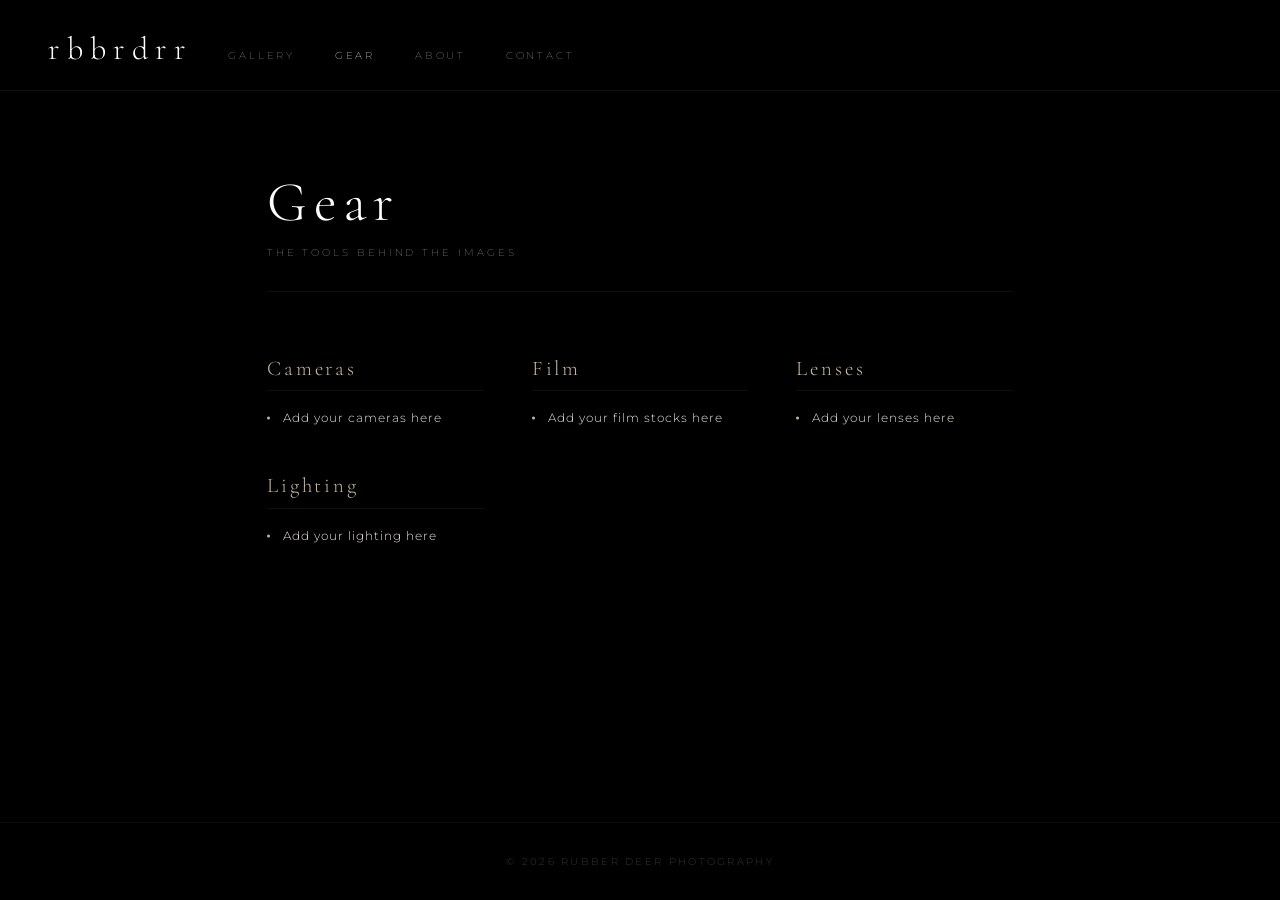
==== gear.html @ 071c5e80 "Add gear.html page" ====
<!DOCTYPE html>
<html lang="en">
<head>
  <meta charset="UTF-8" />
  <meta name="viewport" content="width=device-width, initial-scale=1.0" />
  <title>Gear &#8212; Rubber Deer Photography</title>
  <link rel="preconnect" href="https://fonts.googleapis.com" />
  <link rel="preconnect" href="https://fonts.gstatic.com" crossorigin />
  <link href="https://fonts.googleapis.com/css2?family=Cormorant+Garamond:ital,wght@0,300;0,400;1,300;1,400&family=Montserrat:wght@200;300;400&display=swap" rel="stylesheet" />
  <link rel="stylesheet" href="style.css" />
</head>
<body>
  <header>
    <div class="header-inner">
      <a href="index.html" class="logo">rbbrdrr</a>
      <nav class="nav">
        <a href="index.html" class="nav-link">Gallery</a>
        <a href="gear.html" class="nav-link active">Gear</a>
        <a href="about.html" class="nav-link">About</a>
        <a href="contact.html" class="nav-link">Contact</a>
      </nav>
    </div>
  </header>
  <main class="page-content">
    <div class="page-header">
      <h1 class="page-title">Gear</h1>
      <p class="page-subtitle">The tools behind the images</p>
    </div>
    <div class="gear-grid">
      <div class="gear-category">
        <h2 class="gear-heading">Cameras</h2>
        <ul class="gear-list"><li>Add your cameras here</li></ul>
      </div>
      <div class="gear-category">
        <h2 class="gear-heading">Film</h2>
        <ul class="gear-list"><li>Add your film stocks here</li></ul>
      </div>
      <div class="gear-category">
        <h2 class="gear-heading">Lenses</h2>
        <ul class="gear-list"><li>Add your lenses here</li></ul>
      </div>
      <div class="gear-category">
        <h2 class="gear-heading">Lighting</h2>
        <ul class="gear-list"><li>Add your lighting here</li></ul>
      </div>
    </div>
  </main>
  <footer><span>&copy; <span id="year"></span> Rubber Deer Photography</span></footer>
  <script>document.getElementById('year').textContent = new Date().getFullYear();</script>
</body>
</html>
---- style.css ----
/* ===== RESET & BASE ===== */
*, *::before, *::after { box-sizing: border-box; margin: 0; padding: 0; }

:root {
  --black:      #000000;
  --white:      #ffffff;
  --off-white:  #e8e4dc;
  --dim:        #888888;
  --accent:     #c8b89a;
  --gap:        clamp(10px, 1.5vw, 18px);
  --col-count:  3;
}

html { font-size: 16px; scroll-behavior: smooth; }

body {
  background: var(--black);
  color: var(--off-white);
  font-family: 'Montserrat', sans-serif;
  font-weight: 300;
  min-height: 100vh;
  display: flex;
  flex-direction: column;
  cursor: crosshair;
}

/* ===== HEADER ===== */
header {
  position: sticky;
  top: 0;
  z-index: 100;
  padding: 1.8rem 3rem 1.4rem;
  display: flex;
  align-items: baseline;
  gap: 2rem;
  border-bottom: 1px solid rgba(255,255,255,0.06);
  background: rgba(0,0,0,0.92);
  backdrop-filter: blur(12px);
  -webkit-backdrop-filter: blur(12px);
}

.header-inner {
  display: flex;
  align-items: baseline;
  gap: 2.2rem;
  flex-wrap: wrap;
}

.logo {
  font-family: 'Cormorant Garamond', serif;
  font-weight: 300;
  font-size: clamp(1.4rem, 3vw, 2rem);
  letter-spacing: 0.22em;
  color: var(--white);
  text-decoration: none;
  text-transform: lowercase;
  transition: color 0.3s;
}
.logo:hover { color: var(--accent); }

.tagline {
  font-size: clamp(0.6rem, 1.2vw, 0.72rem);
  letter-spacing: 0.28em;
  text-transform: uppercase;
  color: var(--dim);
  font-weight: 200;
  white-space: nowrap;
}

/* ===== MAIN / GALLERY ===== */
main {
  flex: 1;
  padding: clamp(1.5rem, 4vw, 3.5rem) clamp(1rem, 4vw, 3rem);
}

/* Masonry via CSS columns */
.masonry-grid {
  columns: var(--col-count);
  column-gap: var(--gap);
}

.masonry-item {
  break-inside: avoid;
  margin-bottom: var(--gap);
  overflow: hidden;
  cursor: pointer;
  position: relative;
}

.masonry-item img {
  display: block;
  width: 100%;
  height: auto;
  transition: transform 0.6s cubic-bezier(0.25, 0.46, 0.45, 0.94),
              filter 0.4s ease,
              opacity 0.4s ease;
  filter: grayscale(8%) brightness(0.92);
  opacity: 0;
}

.masonry-item img.loaded {
  opacity: 1;
}

.masonry-item:hover img {
  transform: scale(1.03);
  filter: grayscale(0%) brightness(1);
}

/* ===== EMPTY STATE ===== */
.empty-state {
  text-align: center;
  padding: 8rem 2rem;
  color: var(--dim);
  font-size: 0.85rem;
  letter-spacing: 0.18em;
  text-transform: uppercase;
}

/* ===== LIGHTBOX ===== */
.lightbox {
  position: fixed;
  inset: 0;
  background: rgba(0,0,0,0.97);
  z-index: 1000;
  display: flex;
  align-items: center;
  justify-content: center;
  opacity: 0;
  pointer-events: none;
  transition: opacity 0.35s ease;
}

.lightbox.open {
  opacity: 1;
  pointer-events: all;
}

.lightbox-img-wrap {
  max-width: 90vw;
  max-height: 90vh;
  display: flex;
  align-items: center;
  justify-content: center;
}

.lightbox-img-wrap img {
  max-width: 90vw;
  max-height: 90vh;
  object-fit: contain;
  display: block;
}

.lightbox-close,
.lightbox-prev,
.lightbox-next {
  position: fixed;
  background: none;
  border: none;
  color: rgba(255,255,255,0.5);
  font-size: 1.8rem;
  cursor: pointer;
  transition: color 0.2s;
  line-height: 1;
  padding: 0.5rem;
  z-index: 1001;
}
.lightbox-close:hover,
.lightbox-prev:hover,
.lightbox-next:hover { color: var(--white); }

.lightbox-close { top: 1.5rem; right: 2rem; font-size: 2.2rem; }
.lightbox-prev  { left: 2rem;  top: 50%; transform: translateY(-50%); }
.lightbox-next  { right: 2rem; top: 50%; transform: translateY(-50%); }

/* ===== FOOTER ===== */
footer {
  padding: 2rem 3rem;
  text-align: center;
  font-size: 0.65rem;
  letter-spacing: 0.22em;
  text-transform: uppercase;
  color: rgba(255,255,255,0.2);
  border-top: 1px solid rgba(255,255,255,0.05);
}

/* ===== RESPONSIVE ===== */
@media (max-width: 900px) {
  :root { --col-count: 2; }
  header { padding: 1.4rem 1.5rem; }
  .tagline { display: none; }
}

@media (max-width: 520px) {
  :root { --col-count: 1; }
}


/* ===== AGE GATE ===== */
.age-gate {
    position: fixed;
    inset: 0;
    background: var(--black);
    z-index: 9999;
    display: flex;
    align-items: center;
    justify-content: center;
    transition: opacity 0.6s ease;
}

.age-gate-hide {
    opacity: 0;
    pointer-events: none;
}

.age-gate-box {
    text-align: center;
    max-width: 480px;
    padding: 3rem 2rem;
    display: flex;
    flex-direction: column;
    align-items: center;
    gap: 1.4rem;
}

.age-gate-logo {
    font-family: 'Cormorant Garamond', serif;
    font-weight: 300;
    font-size: 2.2rem;
    letter-spacing: 0.22em;
    color: var(--white);
    text-transform: lowercase;
    margin-bottom: 0.5rem;
}

.age-gate-title {
    font-size: 0.7rem;
    letter-spacing: 0.3em;
    text-transform: uppercase;
    color: var(--dim);
    font-weight: 200;
}

.age-gate-sub {
    font-family: 'Cormorant Garamond', serif;
    font-size: 1.15rem;
    font-weight: 300;
    color: var(--off-white);
    line-height: 1.8;
    border-top: 1px solid rgba(255,255,255,0.08);
    border-bottom: 1px solid rgba(255,255,255,0.08);
    padding: 1.4rem 0;
}

.age-gate-buttons {
    display: flex;
    flex-direction: column;
    gap: 0.8rem;
    width: 100%;
    max-width: 320px;
}

.age-btn {
    width: 100%;
    padding: 0.9rem 1.5rem;
    font-family: 'Montserrat', sans-serif;
    font-size: 0.65rem;
    letter-spacing: 0.22em;
    text-transform: uppercase;
    font-weight: 300;
    cursor: pointer;
    border: 1px solid rgba(255,255,255,0.2);
    transition: all 0.3s ease;
    background: transparent;
}

.age-btn-enter {
    color: var(--white);
    border-color: rgba(255,255,255,0.35);
}

.age-btn-enter:hover {
    background: rgba(255,255,255,0.06);
    border-color: rgba(255,255,255,0.6);
}

.age-btn-exit {
    color: var(--dim);
    border-color: rgba(255,255,255,0.08);
}

.age-btn-exit:hover {
    color: var(--off-white);
    border-color: rgba(255,255,255,0.2);
}

.age-gate-note {
    font-size: 0.58rem;
    letter-spacing: 0.12em;
    color: rgba(255,255,255,0.2);
    text-transform: uppercase;
    line-height: 1.8;
    max-width: 340px;
}


/* ===== NAVIGATION ===== */
.nav {
  display: flex;
  gap: 2.5rem;
  align-items: baseline;
}

.nav-link {
  font-family: 'Montserrat', sans-serif;
  font-size: 0.62rem;
  font-weight: 200;
  letter-spacing: 0.28em;
  text-transform: uppercase;
  color: var(--dim);
  text-decoration: none;
  transition: color 0.3s;
  white-space: nowrap;
}

.nav-link:hover,
.nav-link.active {
  color: var(--off-white);
}

/* ===== PAGE CONTENT ===== */
.page-content {
  flex: 1;
  padding: clamp(3rem, 6vw, 6rem) clamp(1.5rem, 6vw, 6rem);
  max-width: 900px;
  margin: 0 auto;
  width: 100%;
}

.page-header {
  margin-bottom: 4rem;
  border-bottom: 1px solid rgba(255,255,255,0.06);
  padding-bottom: 2rem;
}

.page-title {
  font-family: 'Cormorant Garamond', serif;
  font-weight: 300;
  font-size: clamp(2rem, 5vw, 3.5rem);
  letter-spacing: 0.12em;
  color: var(--white);
  margin-bottom: 0.6rem;
}

.page-subtitle {
  font-size: 0.65rem;
  letter-spacing: 0.28em;
  text-transform: uppercase;
  color: var(--dim);
  font-weight: 200;
}

/* ===== GEAR PAGE ===== */
.gear-grid {
  display: grid;
  grid-template-columns: repeat(auto-fit, minmax(200px, 1fr));
  gap: 3rem;
}

.gear-heading {
  font-family: 'Cormorant Garamond', serif;
  font-weight: 300;
  font-size: 1.3rem;
  letter-spacing: 0.14em;
  color: var(--accent);
  margin-bottom: 1.2rem;
  padding-bottom: 0.6rem;
  border-bottom: 1px solid rgba(255,255,255,0.06);
}

.gear-list {
  list-style: none;
  display: flex;
  flex-direction: column;
  gap: 0.7rem;
}

.gear-list li {
  font-size: 0.78rem;
  letter-spacing: 0.08em;
  color: var(--off-white);
  font-weight: 300;
  padding-left: 1rem;
  position: relative;
}

.gear-list li::before {
  content: '';
  position: absolute;
  left: 0;
  top: 50%;
  transform: translateY(-50%);
  width: 3px;
  height: 3px;
  background: var(--accent);
  border-radius: 50%;
}

/* ===== ABOUT PAGE ===== */
.about-layout {
  max-width: 640px;
}

.about-layout .page-title {
  margin-bottom: 2.5rem;
}

.about-body {
  font-family: 'Cormorant Garamond', serif;
  font-size: 1.15rem;
  font-weight: 300;
  line-height: 1.9;
  color: var(--off-white);
  margin-bottom: 1.6rem;
}

/* ===== CONTACT PAGE ===== */
.contact-wrap {
  max-width: 560px;
}

.contact-form {
  display: flex;
  flex-direction: column;
  gap: 1.8rem;
}

.form-group {
  display: flex;
  flex-direction: column;
  gap: 0.6rem;
}

.form-label {
  font-size: 0.6rem;
  letter-spacing: 0.28em;
  text-transform: uppercase;
  color: var(--dim);
  font-weight: 300;
}

.form-input,
.form-textarea {
  background: transparent;
  border: none;
  border-bottom: 1px solid rgba(255,255,255,0.15);
  color: var(--off-white);
  font-family: 'Montserrat', sans-serif;
  font-size: 0.85rem;
  font-weight: 300;
  padding: 0.7rem 0;
  outline: none;
  transition: border-color 0.3s;
  width: 100%;
}

.form-input::placeholder,
.form-textarea::placeholder {
  color: rgba(255,255,255,0.2);
}

.form-input:focus,
.form-textarea:focus {
  border-bottom-color: var(--accent);
}

.form-textarea {
  resize: vertical;
  min-height: 120px;
}

.form-submit {
  align-self: flex-start;
  background: transparent;
  border: 1px solid rgba(255,255,255,0.25);
  color: var(--white);
  font-family: 'Montserrat', sans-serif;
  font-size: 0.62rem;
  letter-spacing: 0.28em;
  text-transform: uppercase;
  font-weight: 300;
  padding: 0.9rem 2.5rem;
  cursor: pointer;
  transition: all 0.3s;
  margin-top: 0.5rem;
}

.form-submit:hover {
  background: rgba(255,255,255,0.05);
  border-color: rgba(255,255,255,0.5);
}

.form-status {
  font-size: 0.65rem;
  letter-spacing: 0.18em;
  text-transform: uppercase;
  margin-top: 0.5rem;
}

.form-status.success { color: #7eb89a; }
.form-status.error   { color: #c97a7a; }

@media (max-width: 700px) {
  .header-inner { flex-direction: column; gap: 1rem; align-items: flex-start; }
  .nav { gap: 1.5rem; }
  .page-content { padding: 2rem 1.5rem; }
}
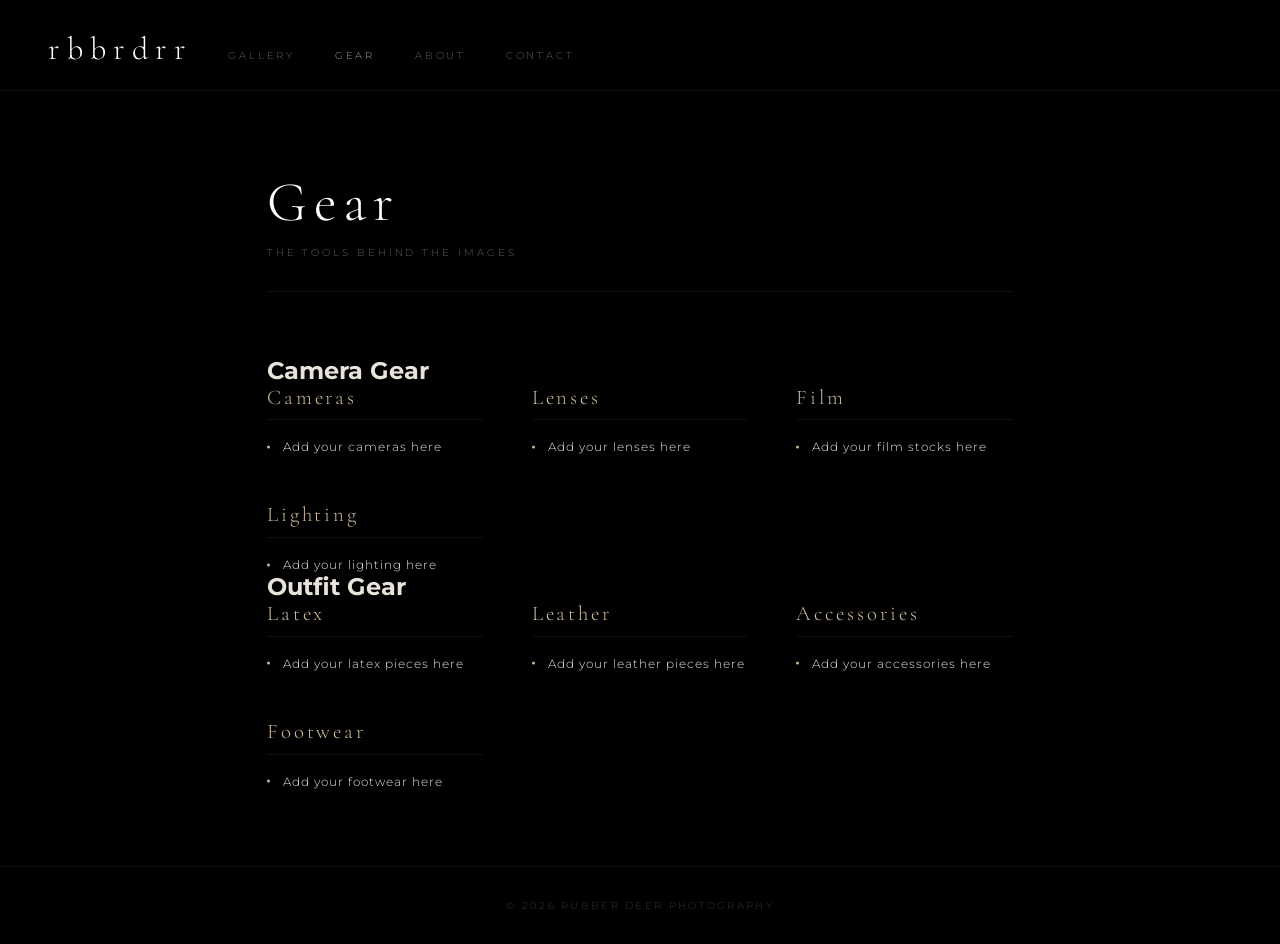
==== commit a1fcb57b: "Split gear page into Camera Gear and Outfit Gear sections" ====
--- a/gear.html
+++ b/gear.html
@@ -21,31 +21,78 @@
       </nav>
     </div>
   </header>
+
   <main class="page-content">
     <div class="page-header">
       <h1 class="page-title">Gear</h1>
       <p class="page-subtitle">The tools behind the images</p>
     </div>
-    <div class="gear-grid">
-      <div class="gear-category">
-        <h2 class="gear-heading">Cameras</h2>
-        <ul class="gear-list"><li>Add your cameras here</li></ul>
-      </div>
-      <div class="gear-category">
-        <h2 class="gear-heading">Film</h2>
-        <ul class="gear-list"><li>Add your film stocks here</li></ul>
-      </div>
-      <div class="gear-category">
-        <h2 class="gear-heading">Lenses</h2>
-        <ul class="gear-list"><li>Add your lenses here</li></ul>
-      </div>
-      <div class="gear-category">
-        <h2 class="gear-heading">Lighting</h2>
-        <ul class="gear-list"><li>Add your lighting here</li></ul>
+
+    <div class="gear-section">
+      <h2 class="gear-section-title">Camera Gear</h2>
+      <div class="gear-grid">
+        <div class="gear-category">
+          <h3 class="gear-heading">Cameras</h3>
+          <ul class="gear-list">
+            <li>Add your cameras here</li>
+          </ul>
+        </div>
+        <div class="gear-category">
+          <h3 class="gear-heading">Lenses</h3>
+          <ul class="gear-list">
+            <li>Add your lenses here</li>
+          </ul>
+        </div>
+        <div class="gear-category">
+          <h3 class="gear-heading">Film</h3>
+          <ul class="gear-list">
+            <li>Add your film stocks here</li>
+          </ul>
+        </div>
+        <div class="gear-category">
+          <h3 class="gear-heading">Lighting</h3>
+          <ul class="gear-list">
+            <li>Add your lighting here</li>
+          </ul>
+        </div>
       </div>
     </div>
+
+    <div class="gear-section">
+      <h2 class="gear-section-title">Outfit Gear</h2>
+      <div class="gear-grid">
+        <div class="gear-category">
+          <h3 class="gear-heading">Latex</h3>
+          <ul class="gear-list">
+            <li>Add your latex pieces here</li>
+          </ul>
+        </div>
+        <div class="gear-category">
+          <h3 class="gear-heading">Leather</h3>
+          <ul class="gear-list">
+            <li>Add your leather pieces here</li>
+          </ul>
+        </div>
+        <div class="gear-category">
+          <h3 class="gear-heading">Accessories</h3>
+          <ul class="gear-list">
+            <li>Add your accessories here</li>
+          </ul>
+        </div>
+        <div class="gear-category">
+          <h3 class="gear-heading">Footwear</h3>
+          <ul class="gear-list">
+            <li>Add your footwear here</li>
+          </ul>
+        </div>
+      </div>
+    </div>
+
   </main>
-  <footer><span>&copy; <span id="year"></span> Rubber Deer Photography</span></footer>
+
+  <footer>
+    <span>&copy; <span id="year"></span> Rubber Deer Photography</span>
+  </footer>
   <script>document.getElementById('year').textContent = new Date().getFullYear();</script>
 </body>
 </html>
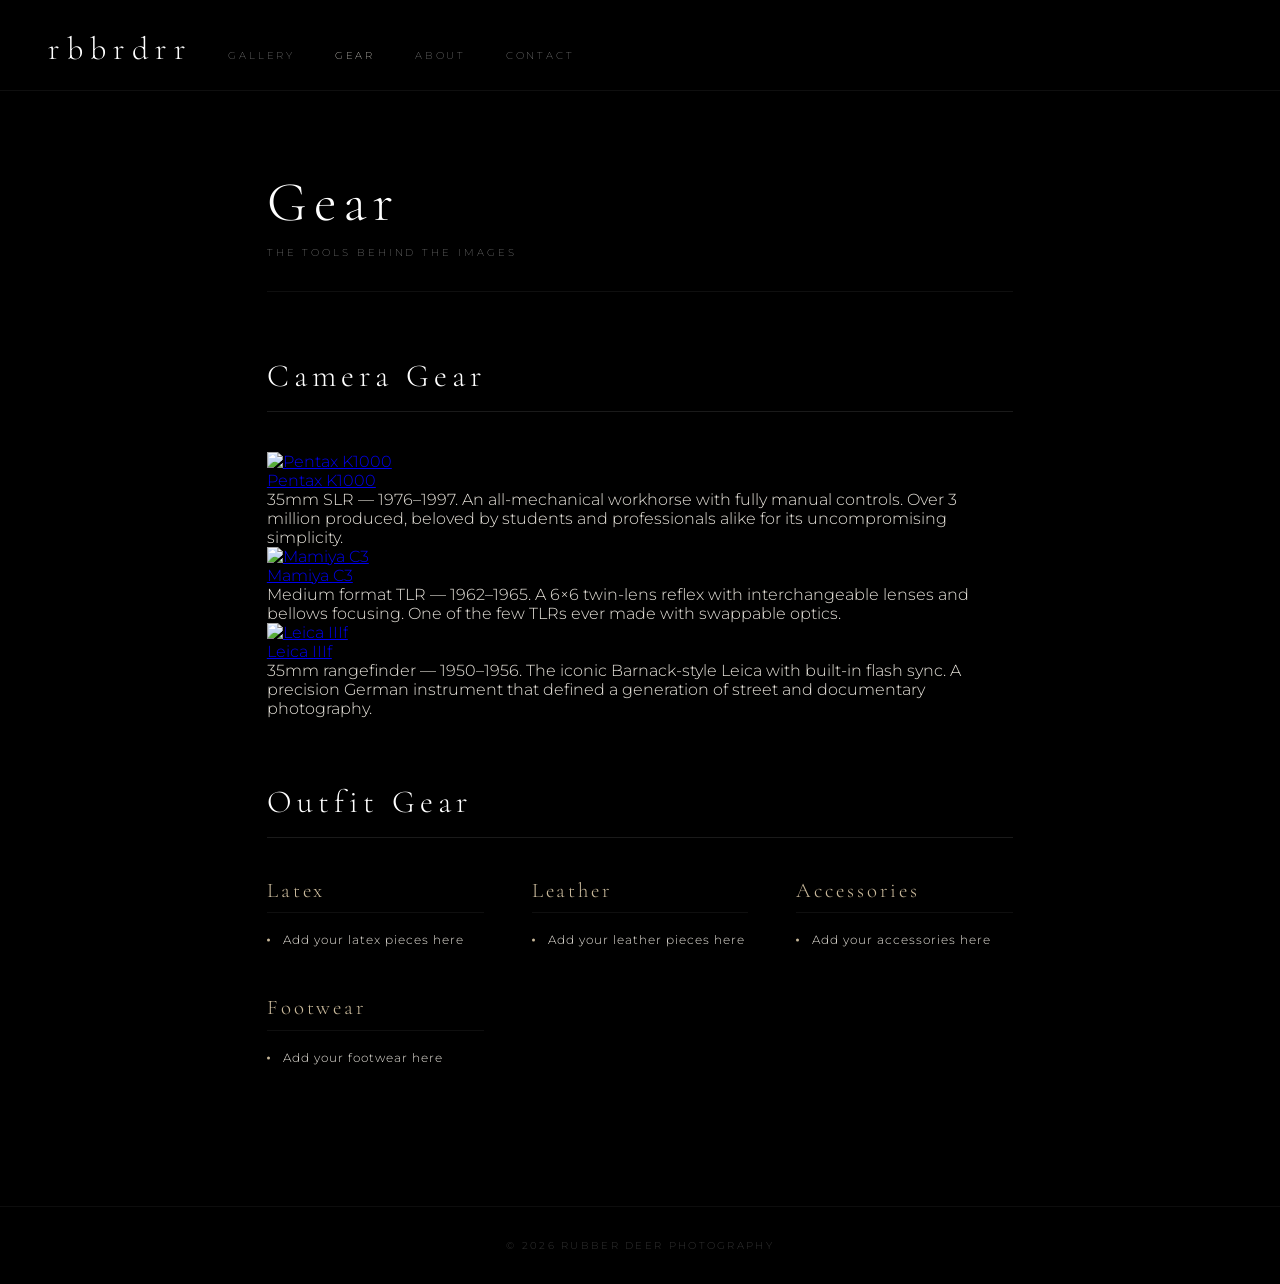
==== commit 67fc984d: "Add cameras with Wikipedia images and descriptions" ====
--- a/gear.html
+++ b/gear.html
@@ -30,31 +30,38 @@
 
     <div class="gear-section">
       <h2 class="gear-section-title">Camera Gear</h2>
-      <div class="gear-grid">
-        <div class="gear-category">
-          <h3 class="gear-heading">Cameras</h3>
-          <ul class="gear-list">
-            <li>Add your cameras here</li>
-          </ul>
+      <div class="camera-grid">
+
+        <div class="camera-card">
+          <a href="https://en.wikipedia.org/wiki/Pentax_K1000" target="_blank" rel="noopener" class="camera-img-link">
+            <img src="https://upload.wikimedia.org/wikipedia/commons/thumb/0/0f/Pentax_K1000_with_50mm_lens.jpg/320px-Pentax_K1000_with_50mm_lens.jpg" alt="Pentax K1000" class="camera-img" />
+          </a>
+          <div class="camera-info">
+            <a href="https://en.wikipedia.org/wiki/Pentax_K1000" target="_blank" rel="noopener" class="camera-name">Pentax K1000</a>
+            <p class="camera-desc">35mm SLR &#8212; 1976&#8211;1997. An all-mechanical workhorse with fully manual controls. Over 3 million produced, beloved by students and professionals alike for its uncompromising simplicity.</p>
+          </div>
         </div>
-        <div class="gear-category">
-          <h3 class="gear-heading">Lenses</h3>
-          <ul class="gear-list">
-            <li>Add your lenses here</li>
-          </ul>
+
+        <div class="camera-card">
+          <a href="https://en.wikipedia.org/wiki/Mamiya_C" target="_blank" rel="noopener" class="camera-img-link">
+            <img src="https://upload.wikimedia.org/wikipedia/commons/thumb/8/8d/Mamiya_C3.jpg/320px-Mamiya_C3.jpg" alt="Mamiya C3" class="camera-img" />
+          </a>
+          <div class="camera-info">
+            <a href="https://en.wikipedia.org/wiki/Mamiya_C" target="_blank" rel="noopener" class="camera-name">Mamiya C3</a>
+            <p class="camera-desc">Medium format TLR &#8212; 1962&#8211;1965. A 6&#215;6 twin-lens reflex with interchangeable lenses and bellows focusing. One of the few TLRs ever made with swappable optics.</p>
+          </div>
         </div>
-        <div class="gear-category">
-          <h3 class="gear-heading">Film</h3>
-          <ul class="gear-list">
-            <li>Add your film stocks here</li>
-          </ul>
+
+        <div class="camera-card">
+          <a href="https://en.wikipedia.org/wiki/Leica_III" target="_blank" rel="noopener" class="camera-img-link">
+            <img src="https://upload.wikimedia.org/wikipedia/commons/thumb/8/8c/Leica_IIIf_with_Summicron.jpg/320px-Leica_IIIf_with_Summicron.jpg" alt="Leica IIIf" class="camera-img" />
+          </a>
+          <div class="camera-info">
+            <a href="https://en.wikipedia.org/wiki/Leica_III" target="_blank" rel="noopener" class="camera-name">Leica IIIf</a>
+            <p class="camera-desc">35mm rangefinder &#8212; 1950&#8211;1956. The iconic Barnack-style Leica with built-in flash sync. A precision German instrument that defined a generation of street and documentary photography.</p>
+          </div>
         </div>
-        <div class="gear-category">
-          <h3 class="gear-heading">Lighting</h3>
-          <ul class="gear-list">
-            <li>Add your lighting here</li>
-          </ul>
-        </div>
+
       </div>
     </div>
 
@@ -63,27 +70,19 @@
       <div class="gear-grid">
         <div class="gear-category">
           <h3 class="gear-heading">Latex</h3>
-          <ul class="gear-list">
-            <li>Add your latex pieces here</li>
-          </ul>
+          <ul class="gear-list"><li>Add your latex pieces here</li></ul>
         </div>
         <div class="gear-category">
           <h3 class="gear-heading">Leather</h3>
-          <ul class="gear-list">
-            <li>Add your leather pieces here</li>
-          </ul>
+          <ul class="gear-list"><li>Add your leather pieces here</li></ul>
         </div>
         <div class="gear-category">
           <h3 class="gear-heading">Accessories</h3>
-          <ul class="gear-list">
-            <li>Add your accessories here</li>
-          </ul>
+          <ul class="gear-list"><li>Add your accessories here</li></ul>
         </div>
         <div class="gear-category">
           <h3 class="gear-heading">Footwear</h3>
-          <ul class="gear-list">
-            <li>Add your footwear here</li>
-          </ul>
+          <ul class="gear-list"><li>Add your footwear here</li></ul>
         </div>
       </div>
     </div>
--- a/style.css
+++ b/style.css
@@ -515,3 +515,20 @@
   .nav { gap: 1.5rem; }
   .page-content { padding: 2rem 1.5rem; }
 }
+
+
+/* ===== GEAR SECTIONS ===== */
+.gear-section {
+  margin-bottom: 4rem;
+}
+
+.gear-section-title {
+  font-family: 'Cormorant Garamond', serif;
+  font-weight: 300;
+  font-size: clamp(1.4rem, 3vw, 2rem);
+  letter-spacing: 0.16em;
+  color: var(--white);
+  margin-bottom: 2.5rem;
+  padding-bottom: 1rem;
+  border-bottom: 1px solid rgba(255,255,255,0.1);
+}
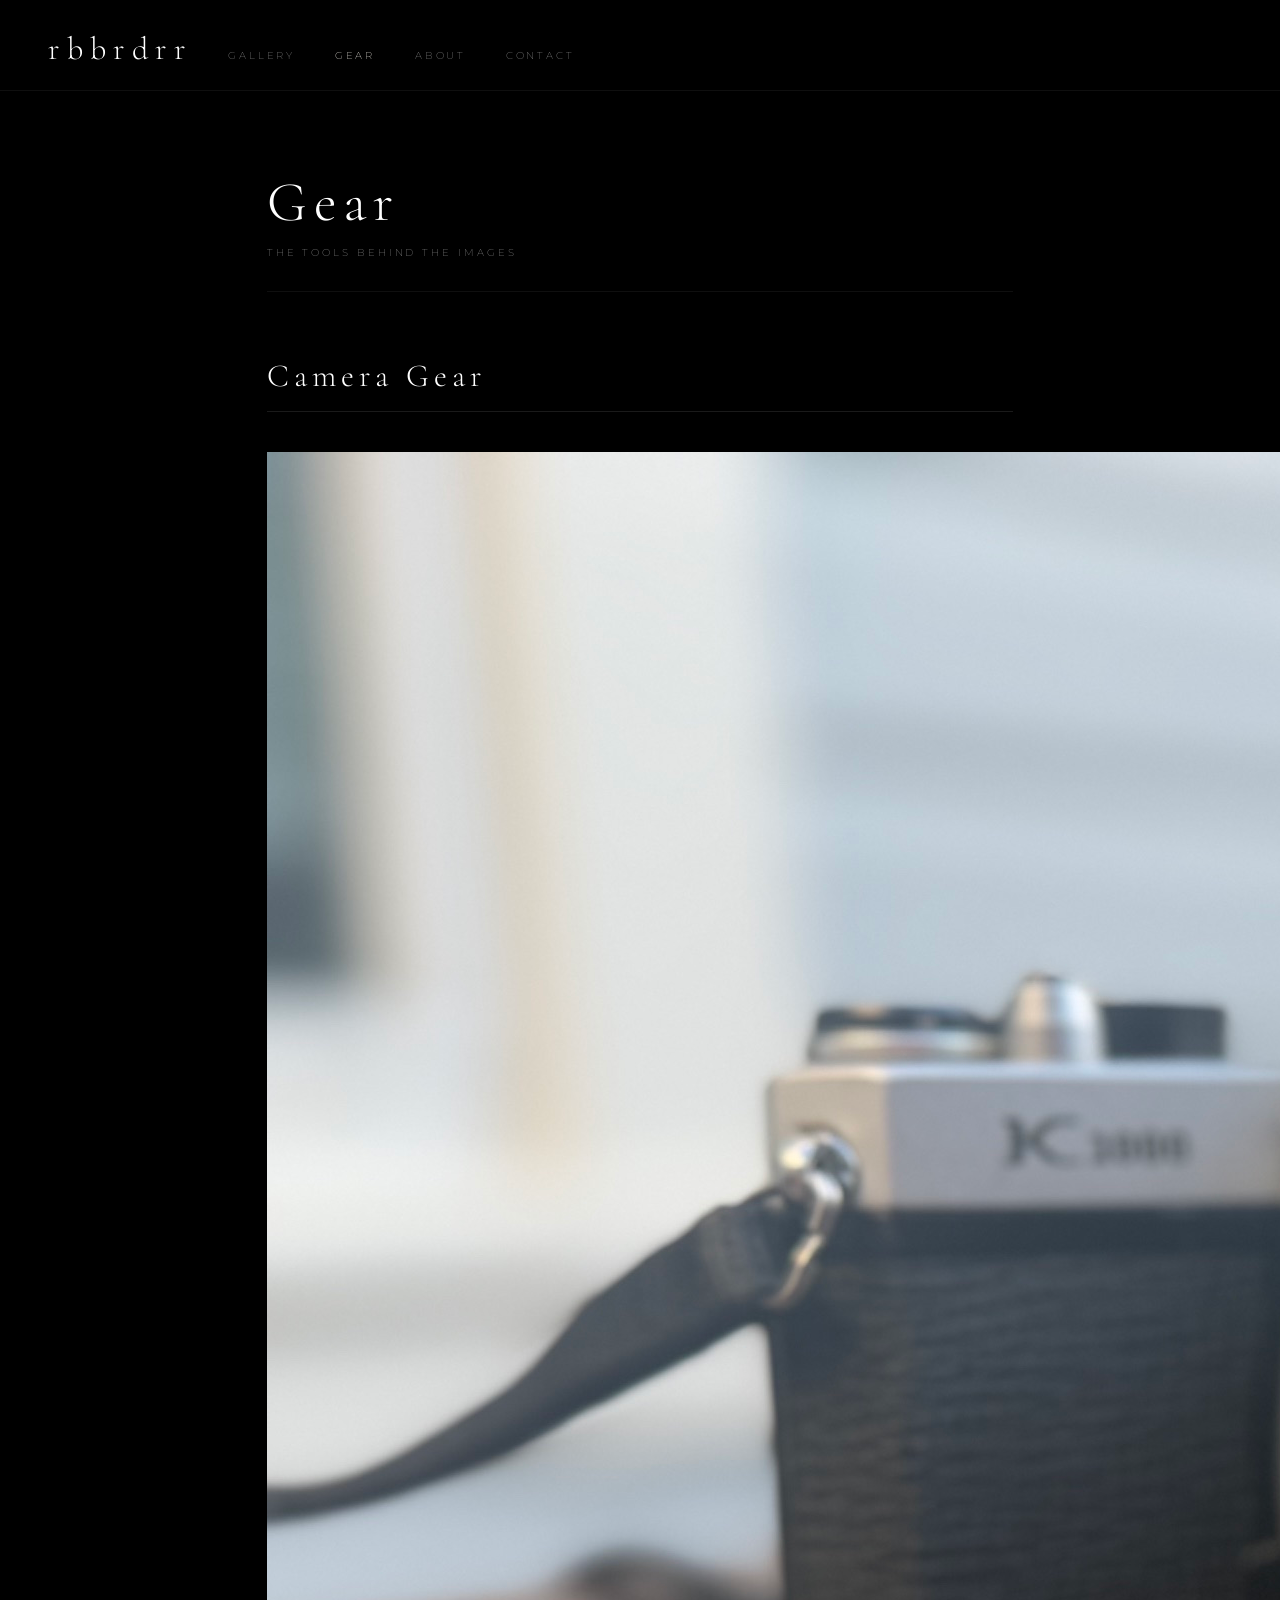
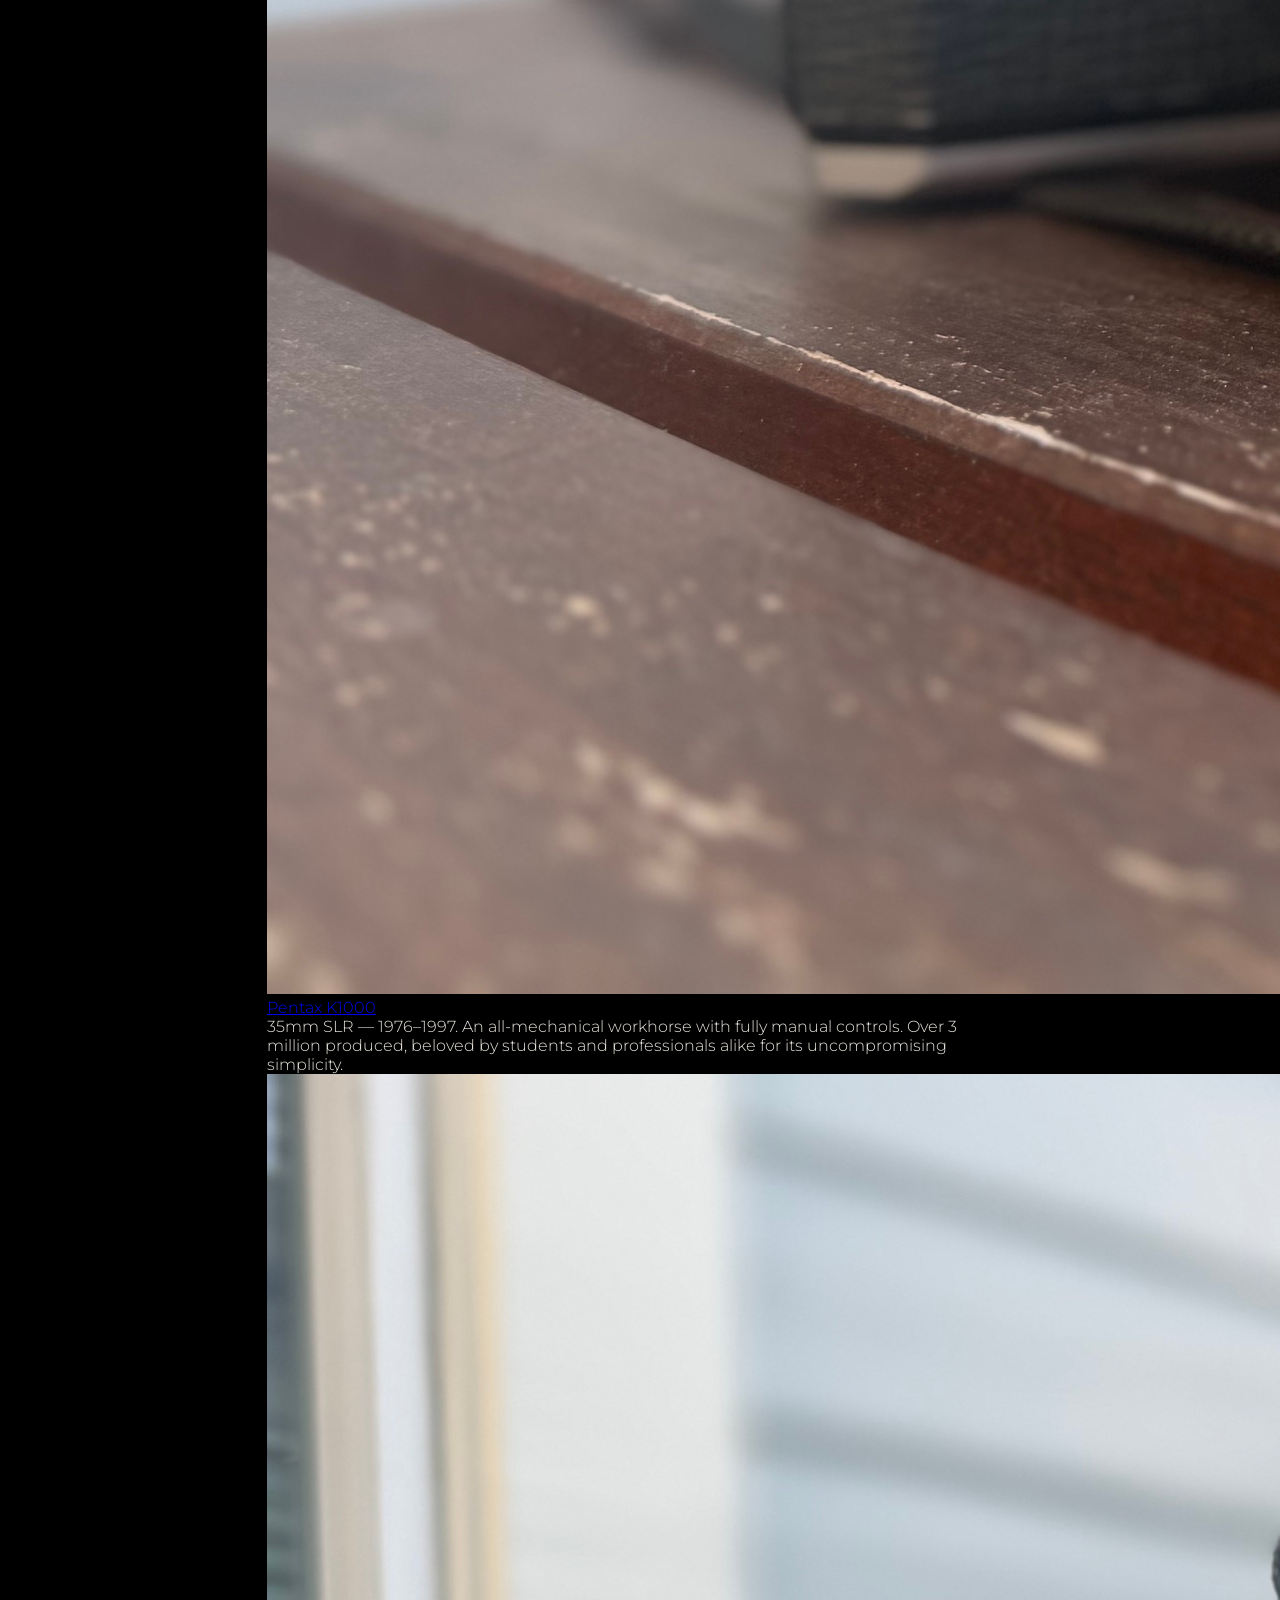
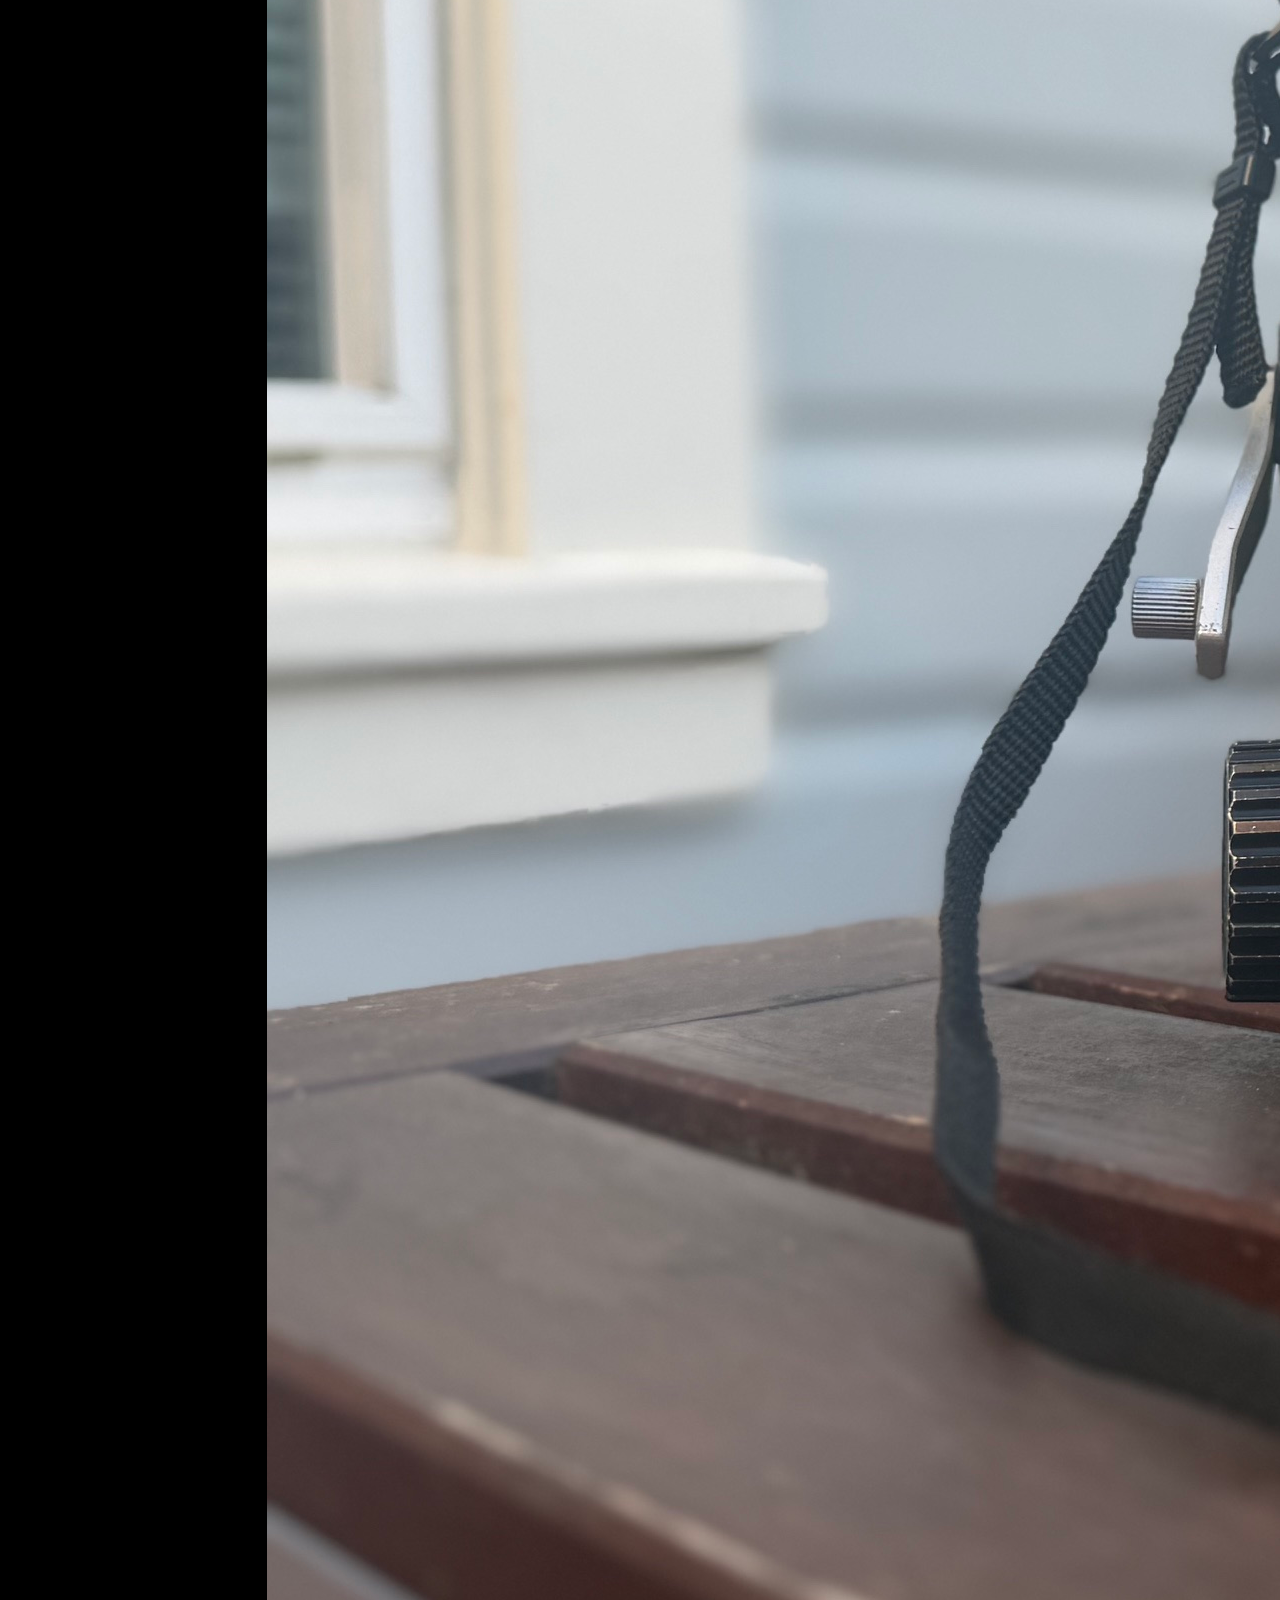
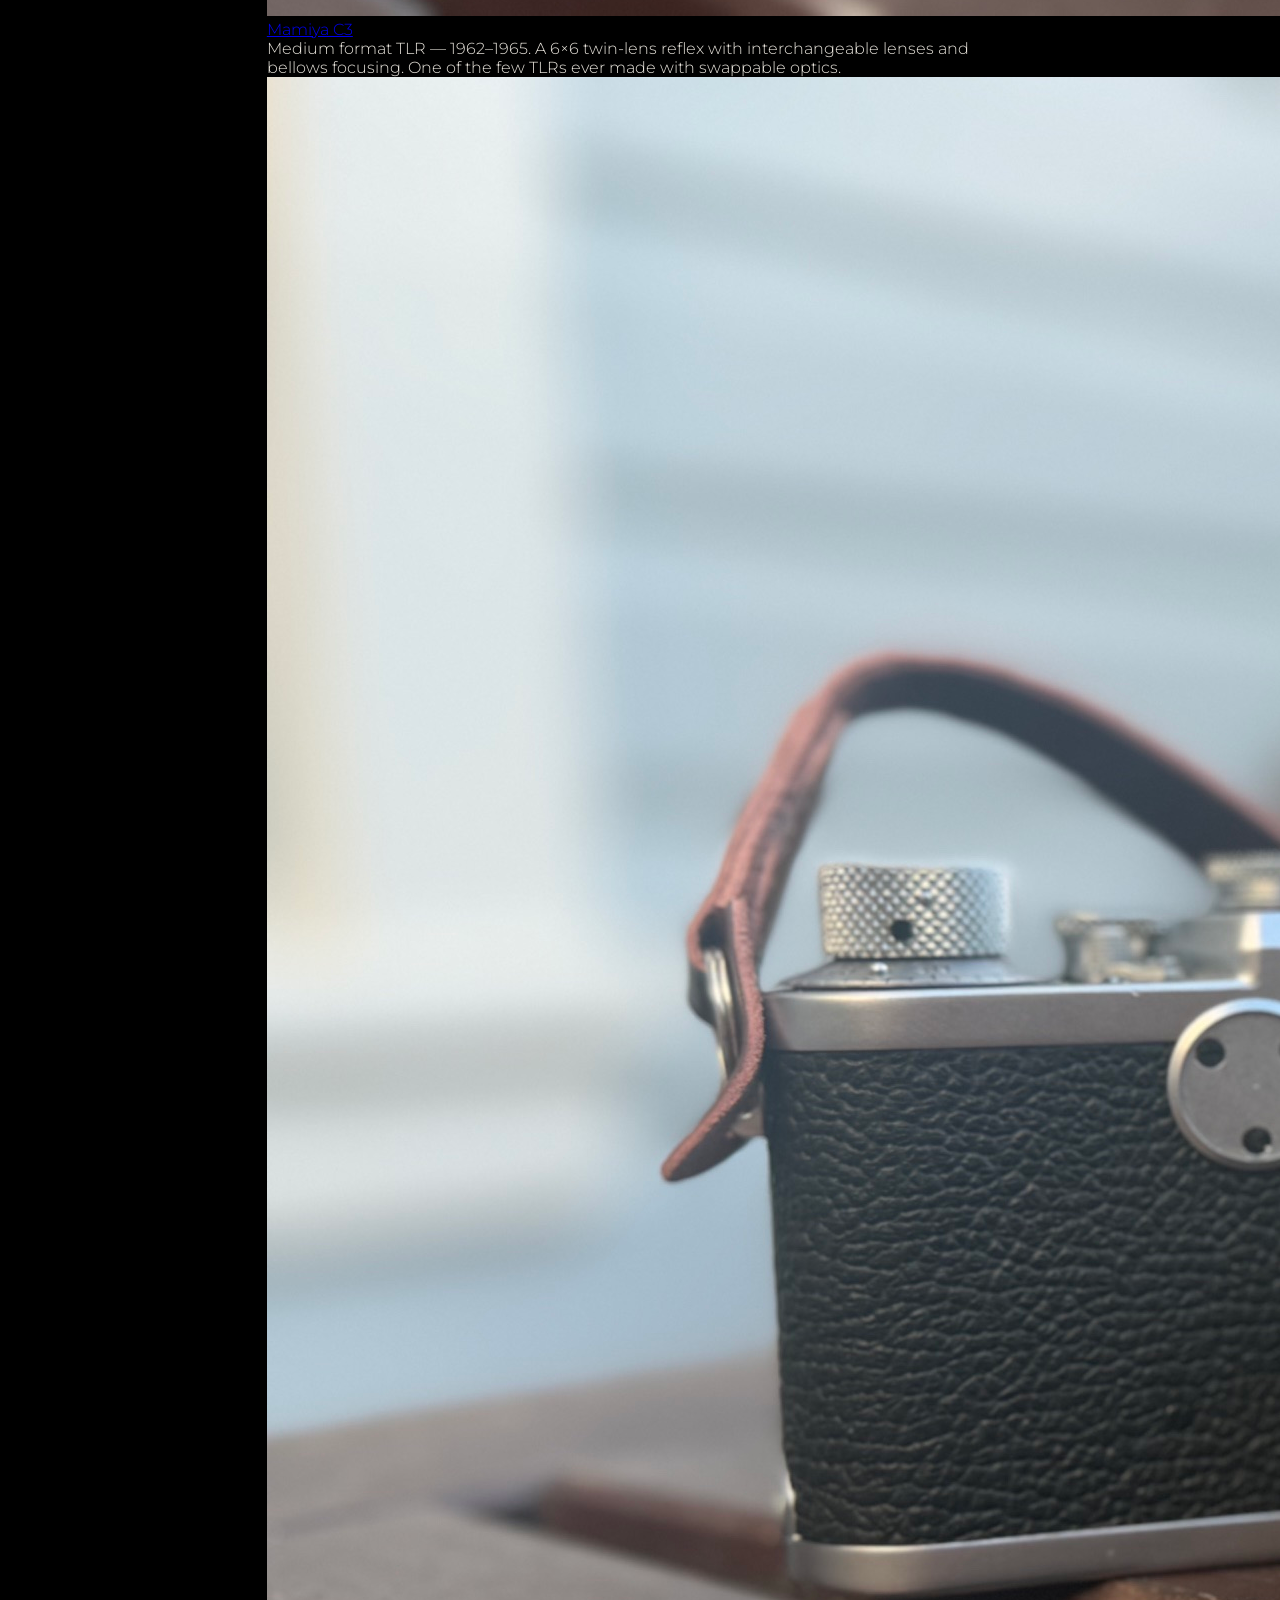
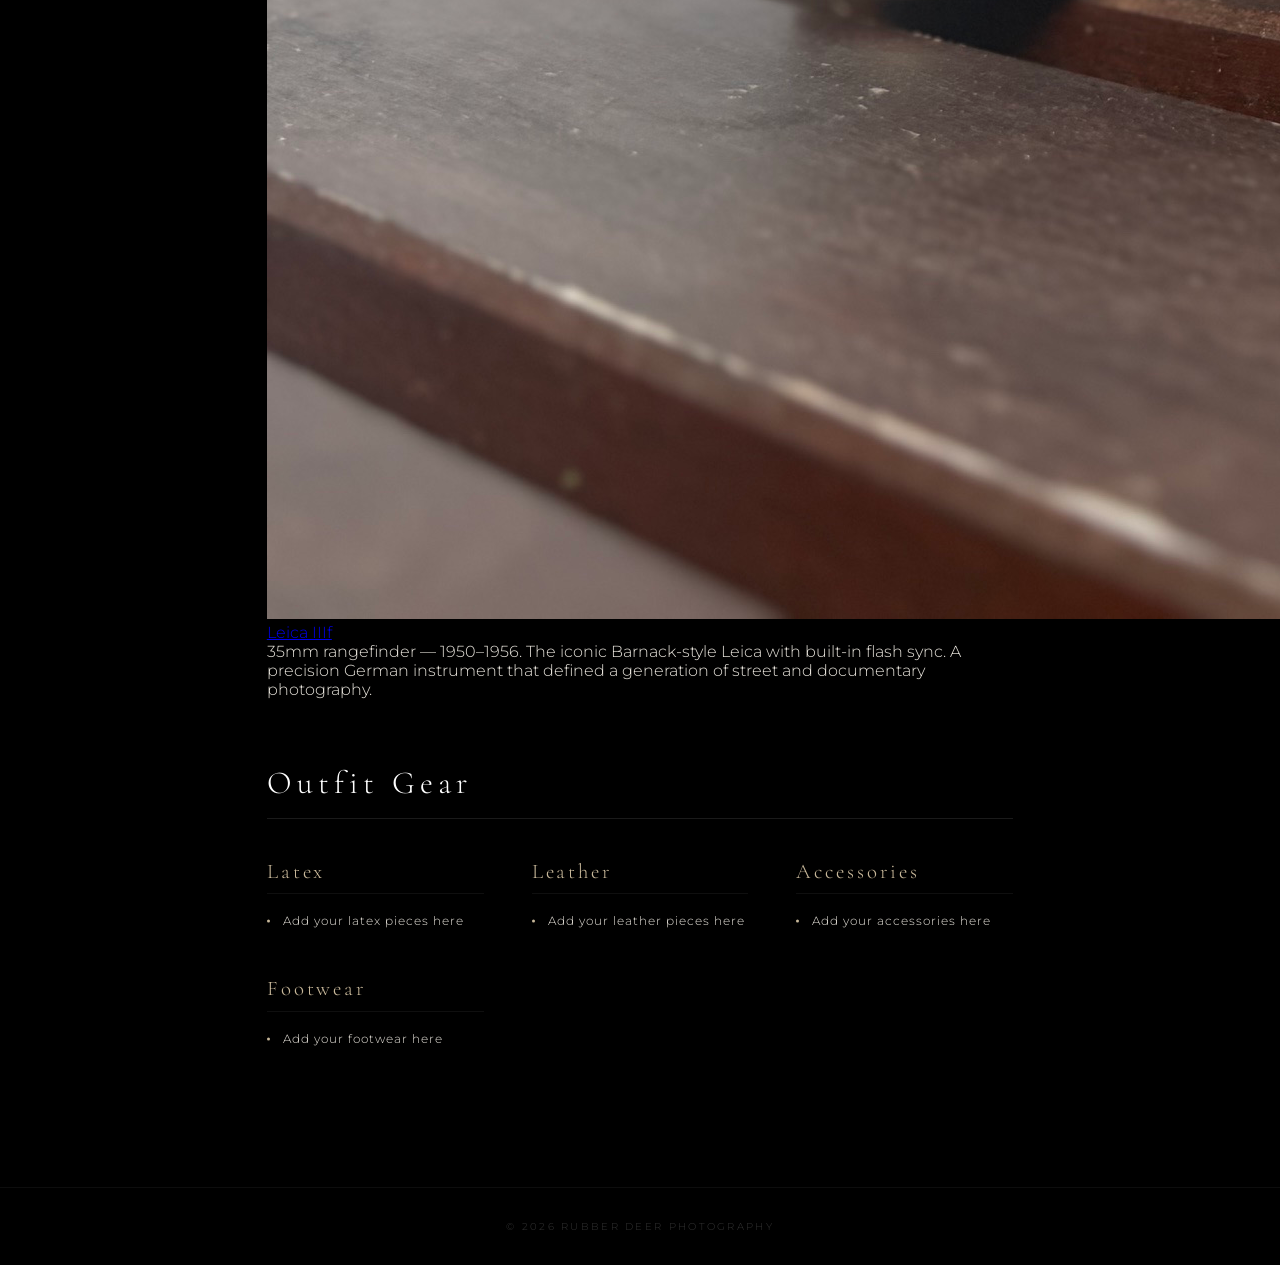
==== commit 6c6e0822: "Use personal camera photos" ====
--- a/gear.html
+++ b/gear.html
@@ -34,7 +34,7 @@
 
         <div class="camera-card">
           <a href="https://en.wikipedia.org/wiki/Pentax_K1000" target="_blank" rel="noopener" class="camera-img-link">
-            <img src="https://upload.wikimedia.org/wikipedia/commons/thumb/0/0f/Pentax_K1000_with_50mm_lens.jpg/320px-Pentax_K1000_with_50mm_lens.jpg" alt="Pentax K1000" class="camera-img" />
+            <img src="cameras/Pentax_K1000.jpeg" alt="Pentax K1000" class="camera-img" />
           </a>
           <div class="camera-info">
             <a href="https://en.wikipedia.org/wiki/Pentax_K1000" target="_blank" rel="noopener" class="camera-name">Pentax K1000</a>
@@ -44,7 +44,7 @@
 
         <div class="camera-card">
           <a href="https://en.wikipedia.org/wiki/Mamiya_C" target="_blank" rel="noopener" class="camera-img-link">
-            <img src="https://upload.wikimedia.org/wikipedia/commons/thumb/8/8d/Mamiya_C3.jpg/320px-Mamiya_C3.jpg" alt="Mamiya C3" class="camera-img" />
+            <img src="cameras/Mamiya_C3.jpeg" alt="Mamiya C3" class="camera-img" />
           </a>
           <div class="camera-info">
             <a href="https://en.wikipedia.org/wiki/Mamiya_C" target="_blank" rel="noopener" class="camera-name">Mamiya C3</a>
@@ -54,7 +54,7 @@
 
         <div class="camera-card">
           <a href="https://en.wikipedia.org/wiki/Leica_III" target="_blank" rel="noopener" class="camera-img-link">
-            <img src="https://upload.wikimedia.org/wikipedia/commons/thumb/8/8c/Leica_IIIf_with_Summicron.jpg/320px-Leica_IIIf_with_Summicron.jpg" alt="Leica IIIf" class="camera-img" />
+            <img src="cameras/Leica_IIIF.jpeg" alt="Leica IIIf" class="camera-img" />
           </a>
           <div class="camera-info">
             <a href="https://en.wikipedia.org/wiki/Leica_III" target="_blank" rel="noopener" class="camera-name">Leica IIIf</a>
